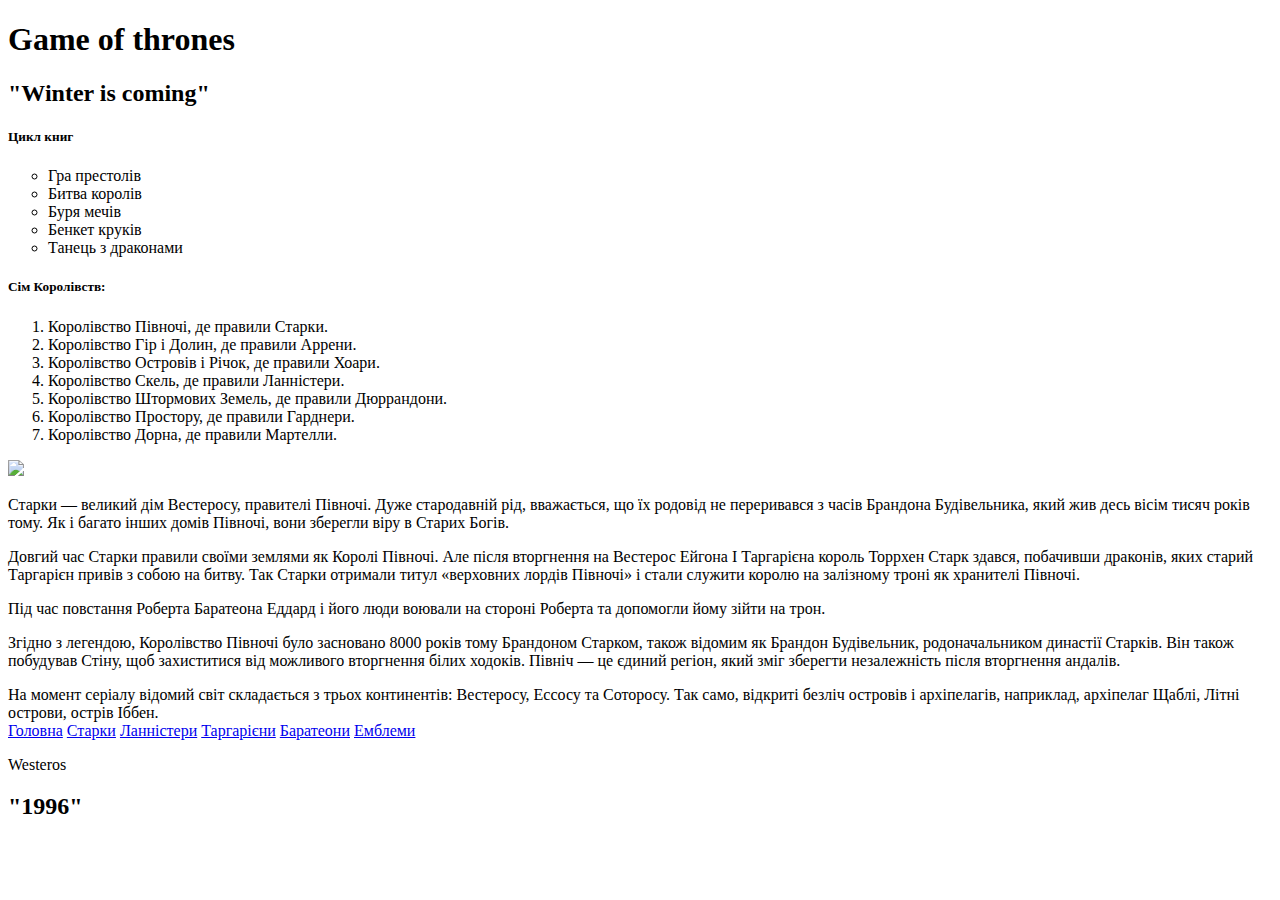
==== page1.html @ 8203fc29 "Add files via upload" ====
<!DOCTYPE html>
<html lang="ukr">

<head>
    <meta charset="UTF-8">
    <meta name="viewport" content="width=device-width, initial-scale=1.0">
    <title>Старки</title>
    <link rel="stylesheet" href="css/style.css">
</head>

<body>

    <div class="block">

        <header class="header">
            <h1 class="main_theme">Game of thrones</h1>
            <h2 class="main_expression">"Winter is coming"</h2>
        </header>

        <main class="content_container flex_parent">
            <section class="left_sect">
                <aside class="fade aside aside_content1 aside-1 flex_center">
                    <h5>Цикл книг</h5>
                    <ul type="circle">
                        <li>Гра престолів</li>
                        <li>Битва королів</li>
                        <li>Буря мечів</li>
                        <li>Бенкет круків</li>
                        <li>Танець з драконами</li>
                    </ul>
                </aside>
                <aside class="fade aside aside_content2 aside-2 flex_center">
                    <h5>Сім Королівств:</h5>
                    <ol>
                        <li>Королівство Півночі, де правили Старки.</li>
                        <li>Королівство Гір і Долин, де правили Аррени.</li>
                        <li>Королівство Островів і Річок, де правили Хоари.</li>
                        <li>Королівство Скель, де правили Ланністери.</li>
                        <li>Королівство Штормових Земель, де правили Дюррандони.</li>
                        <li>Королівство Простору, де правили Гарднери.</li>
                        <li>Королівство Дорна, де правили Мартелли.</li>
                    </ol>
                </aside>
            </section>
            <article class="page_content flex_center">
                <div class="scroll">
                    <img src="img/stark.jpg" class="Kingdoms">
                    <p>Старки — великий дім Вестеросу, правителі Півночі. Дуже стародавній рід, вважається, що їх
                        родовід не
                        переривався з часів Брандона Будівельника, який жив десь вісім тисяч років тому. Як і багато
                        інших
                        домів Півночі, вони зберегли віру в Старих Богів.
                    </p>

                    <p>Довгий час Старки правили своїми землями як Королі Півночі. Але після вторгнення на Вестерос
                        Ейгона I
                        Таргарієна король Торрхен Старк здався, побачивши драконів, яких старий Таргарієн привів з собою
                        на
                        битву. Так Старки отримали титул «верховних лордів Півночі» і стали служити королю на залізному
                        троні як хранителі Півночі.</p>

                    <p>
                        Під час повстання Роберта Баратеона Еддард і його люди воювали на стороні Роберта та допомогли
                        йому
                        зійти на трон.
                    </p>

                    <p>
                        Згідно з легендою, Королівство Півночі було засновано 8000 років тому Брандоном Старком, також
                        відомим як Брандон Будівельник, родоначальником династії Старків. Він також побудував Стіну, щоб
                        захиститися від можливого вторгнення білих ходоків. Північ — це єдиний регіон, який зміг
                        зберегти
                        незалежність після вторгнення андалів.
                    </p>
                </div>

                <div class="under_block">
                    На момент серіалу відомий світ складається з трьох континентів: Вестеросу, Ессосу та Соторосу. Так
                    само, відкриті безліч островів і архіпелагів, наприклад, архіпелаг Щаблі, Літні острови, острів
                    Іббен.
                </div>
            </article>

            <aside class="aside aside-3 aside_menu">

                <a class="menu_option" href="index.html">Головна</a>
                <a class="menu_option" href="page1.html">Старки</a>
                <a class="menu_option" href="page2.html">Ланністери</a>
                <a class="menu_option" href="page3.html">Таргарієни</a>
                <a class="menu_option" href="page4.html">Баратеони</a>
                <a class="menu_option" href="page5.html">Емблеми</a>

            </aside>
        </main>

        <footer class="footer">
            <p class="main_theme">Westeros</p>
            <h2 class="main_expression">"1996"</h2>

        </footer>
    </div>
</body>

</html>
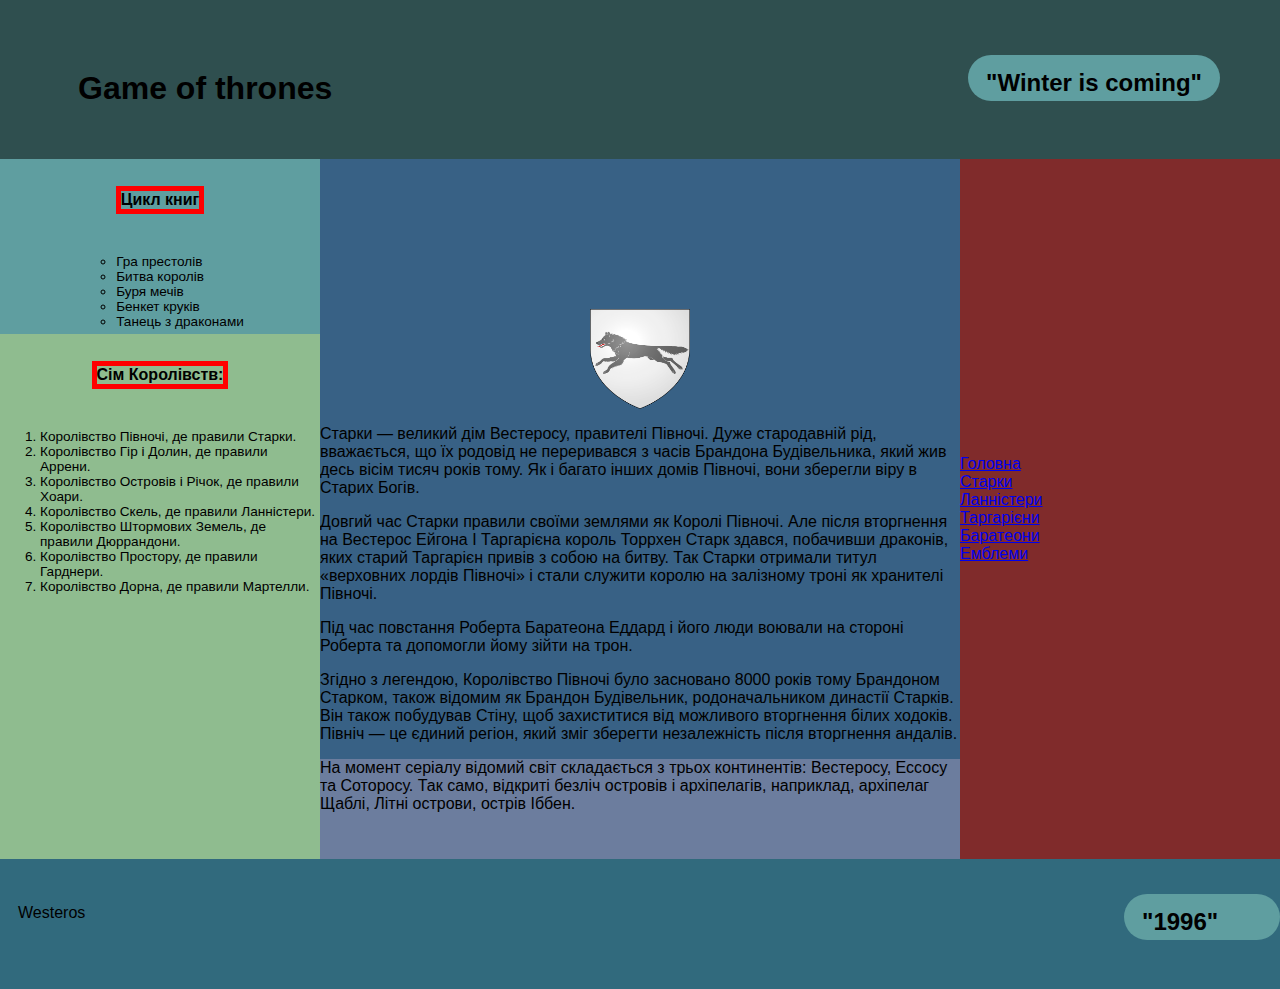
==== commit 6188dbdb: "Update page1.html" ====
--- a/page1.html
+++ b/page1.html
@@ -5,7 +5,7 @@
     <meta charset="UTF-8">
     <meta name="viewport" content="width=device-width, initial-scale=1.0">
     <title>Старки</title>
-    <link rel="stylesheet" href="css/style.css">
+    <link rel="stylesheet" href="style.css">
 </head>
 
 <body>
@@ -44,7 +44,7 @@
             </section>
             <article class="page_content flex_center">
                 <div class="scroll">
-                    <img src="img/stark.jpg" class="Kingdoms">
+                    <img src="stark.jpg" class="Kingdoms">
                     <p>Старки — великий дім Вестеросу, правителі Півночі. Дуже стародавній рід, вважається, що їх
                         родовід не
                         переривався з часів Брандона Будівельника, який жив десь вісім тисяч років тому. Як і багато
@@ -101,4 +101,4 @@
     </div>
 </body>
 
-</html>+</html>
--- a/style.css
+++ b/style.css
@@ -0,0 +1,174 @@
+body {
+    margin: 0;
+    padding: 0;
+    font-family: Arial, Helvetica, sans-serif;
+}
+
+header {
+    background-color: darkslategrey;
+    padding: 35px 60px;
+    display: flex;
+    justify-content: space-between;
+}
+
+.main_theme {
+    padding: 14px 60px 14px 18px;
+    border-radius: 100px;
+    position: relative;
+    min-width: 120px;
+    max-height: 18px;
+    display: inline-block;
+}
+
+.main_expression {
+    font-family: 'Franklin Gothic Medium', 'Arial Narrow', Arial, sans-serif;
+    background-color: cadetblue;
+    border-radius: 100px;
+    padding: 14px 18px 14px 18px;
+    min-width: 120px;
+    max-height: 18px;
+    display: inline-block;
+}
+
+.content_container {
+    width: var(--content-width);
+    /*height: var(--content-height);*/
+    height: 700px;
+    order: 2;
+}
+
+.flex_parent {
+    display: flex;
+    flex-flow: row wrap;
+}
+
+main {
+    display: block;
+}
+
+section {
+    display: block;
+}
+
+.left_sect {
+    flex-grow: 1;
+    width: 25%;
+    height: var(--content-heigh);
+}
+
+.aside_content1 {
+    width: 100%;
+    height: 25%;
+    font-size: 0.85rem;
+    flex-direction: column;
+}
+
+.aside_content2 {
+    width: 100%;
+    height: 75%;
+    font-size: 0.85rem;
+    flex-direction: column;
+}
+
+.aside {
+    justify-content: left;
+    background-color: cadetblue;
+}
+
+.flex_center {
+    display: flex;
+    align-items: center;
+}
+
+.fade {
+    transition: background-color 0.5s;
+}
+
+aside {
+    display: block;
+}
+
+.aside h5 {
+    font-size: 1rem;
+    text-align: center;
+    display: block;
+    border: 5px solid red;
+}
+
+.aside-2 {
+    background-color: darkseagreen;
+}
+
+.page_content {
+    justify-content: center;
+    justify-content: flex-end;
+    flex-direction: column;
+    background-color: rgb(56, 97, 133);
+    width: 50%;
+    /*height: var(--content-height);*/
+    height: 700px;
+}
+
+.scroll {
+    overflow: auto;
+}
+
+
+.flex_center {
+    display: flex;
+    align-items: center;
+}
+
+div {
+    display: block;
+}
+
+.map_7kingdoms {
+    display: block;
+    margin: 0 auto;
+    width: 300px;
+    height: 450px;
+    order: -1;
+}
+
+.Kingdoms {
+    display: block;
+    margin: 0 auto;
+    width: 100px;
+    height: 100px;
+    order: -1;
+}
+
+.page_content p {
+    order: -1;
+}
+
+.under_block {
+    width: 100%;
+    height: 100px;
+    display: flex;
+    flex-direction: column;
+    align-items: center;
+    background-color: rgb(108, 125, 158);
+}
+
+
+
+.aside_menu {
+    background-color: rgb(128, 43, 43);
+    order: 2;
+    width: 25%;
+    height: var(--content-height);
+    display: flex;
+    flex-direction: column;
+    justify-content: center;
+}
+
+.footer {
+    padding: 15px 0px;
+    display: flex;
+    justify-content: space-between;
+    background-color: rgb(49, 106, 125);
+    width: 100%;
+    height: 100px;
+}